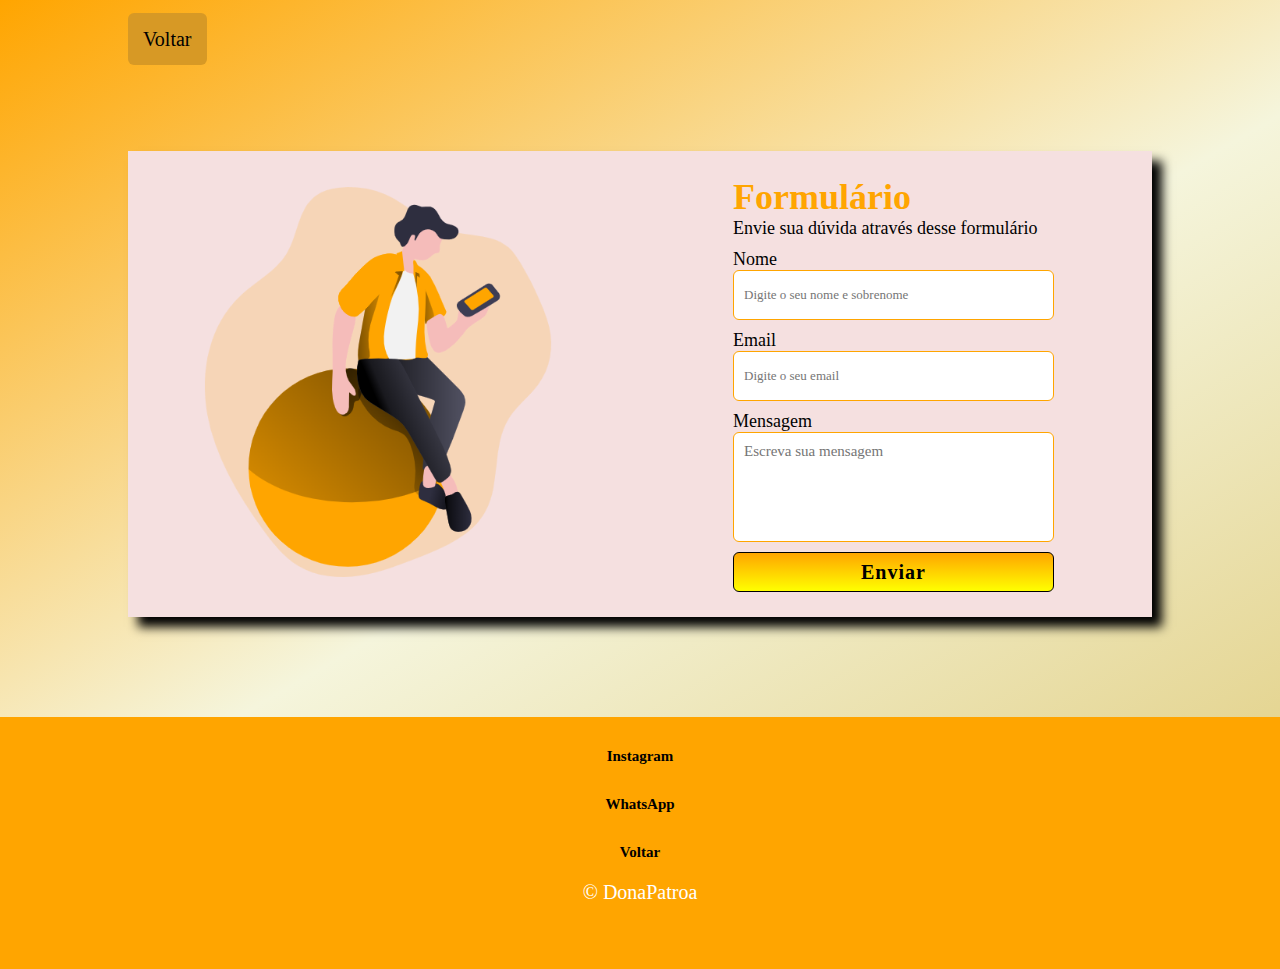
==== form.html @ 21d79598 "add formulario" ====
<!DOCTYPE html>
<html lang="en">

<head>
    <meta charset="UTF-8">
    <meta http-equiv="X-UA-Compatible" content="IE=edge">
    <meta name="viewport" content="width=device-width, initial-scale=1.0">
    <link rel="stylesheet" href="estilos/estiloform.css">
    <link rel="shortcut icon" href="imagens/logo-donapatroa-of.jpeg">
    <title>Formulário - DonaPatroa</title>
</head>

<body>
    <header>
        <a href="index.html" class="voltar">Voltar</a>
    </header>

        <div id="container">
            <div class="imagem-principal">
                <img src="imagens/detalhes.png">
            </div>

            <div class="fomrulario">
                <form action="" method="">
                    <div class="enunciado">
                        <h1>Formulário</h1>
                        <p>Envie sua dúvida através desse formulário</p>
                    </div>
                    <div class="one">
                        <label>Nome</label>
                        <input type="name" name="nome" placeholder="Digite o seu nome e sobrenome" required>
                        <label>Email</label>
                        <input type="email" name="email" placeholder="Digite o seu email" required>
                        <label>Mensagem</label>
                        <textarea style="resize: none;" maxlength="400" placeholder="Escreva sua mensagem"></textarea>
                        <button type="submit">Enviar</button>

                    </div>
                </form>
            </div>
        </div>
        <footer>
            <div class="rodape">
                <ul>
                    <li><a href="https://instagram.com/dona__patroa?igshid=YmMyMTA2M2Y=" target="_blank" class="rodape-a">Instagram</a>
                    </li>
                    <li><a href="https://web.whatsapp.com/send?phone=5511912720954" target="_blank"
                            class="rodape-a">WhatsApp</a></li>
                    <li><a href="index.html" class="rodape-a">Voltar</a></li>
                </ul>
            </div>
            <p class="direitos-autorais">&copy; DonaPatroa</p>
        </footer>
</body>

</html>
---- estilos/estiloform.css ----
* {
    padding: 0;
    margin: 0;
    box-sizing: border-box;
    font-family: 'Times New Roman', Times, serif;
    outline: none;
}

body {
    background-image: linear-gradient(150deg, orange, beige, rgb(222, 200, 116));
}

#container {
    background-color: rgb(245, 224, 224);
    width: 80%;
    height: 80%;
    margin: 100px auto;
    padding: 5px;
    display: flex;
    flex-wrap: wrap;
    align-items: center;
    box-shadow: 10px 10px 10px black;
}

.imagem-principal {
    flex-basis: 50%;
    flex-grow: 1;
    padding: 10px;
}

.imagem-principal img {
    width: 80%;
    height: 80%;
    margin-left: 40px;
}

.fomrulario {
    flex-basis: 50%;
    padding: 10px;
    flex-grow: 1;
}

.enunciado {
    margin-bottom: 10px;
}

form {
    width: 70%;
    height: 100%;
    margin: auto;
    padding: 10px;
    font-size: 18px;
}

input {
    display: block;
    width: 100%;
    height: 50px;
    border: 1px solid #FFA500;
    margin-bottom: 10px;
}

input,
textarea {
    font-size: 13px;
    padding: 10px;
    border-radius: 6px;
}

textarea {
    display: block;
    margin: auto;
    margin-bottom: 10px;
    width: 100%;
    height: 110px;
    border: 1px solid #FFA500;
    font-size: 15px;
}

button {
    display: block;
    width: 100%;
    height: 40px;
    background-image: linear-gradient(to bottom, #FFA500, yellow);
    font-size: 20px;
    font-weight: bold;
    letter-spacing: 1px;
    cursor: pointer;
    border-radius: 6px;
    border: 1px solid black;
}

.fomrulario h1 {
    color: #FFA500;
}

button:hover {
    background: orange;
}

header {
    width: 80%;
    margin: 28px auto;
}

header a {
    font-size: 20px;
    padding: 15px;
    background-color: rgb(215, 153, 37);
    border-radius: 6px;
    text-decoration: none;
    color: black;
}

footer {
    background-color: orange;
    padding: 10px;
    height: 28vh;
}

.rodape {
    text-align: center;
}

.rodape li {
    list-style: none;
    transition: all 1.5s ease;
    padding: 10px;
    width: 300px;
    margin: 10px auto;
}

.rodape li:hover {
    transform: translateY(-10px);
}

.rodape-a{
    text-decoration: none;
    font-size: 15px;
    padding: 10px;
    color: black;
    font-weight: bold;
}
.rodape-a:hover{
    border-bottom: 1px solid white;
}

.direitos-autorais {
    text-align: center;
    font-size: 20px;
    color: white;
}
@media only screen and (max-width:800px) {

    #container {
        flex-direction: column;
        width: 90%;
        box-shadow: 0px 0px 10px black;
    }

    form {
        width: 100%;
        padding: 16px;
    }

    .fomrulario {
        width: 100%;
    }

    header{
        width: 90%;
    }
  
}
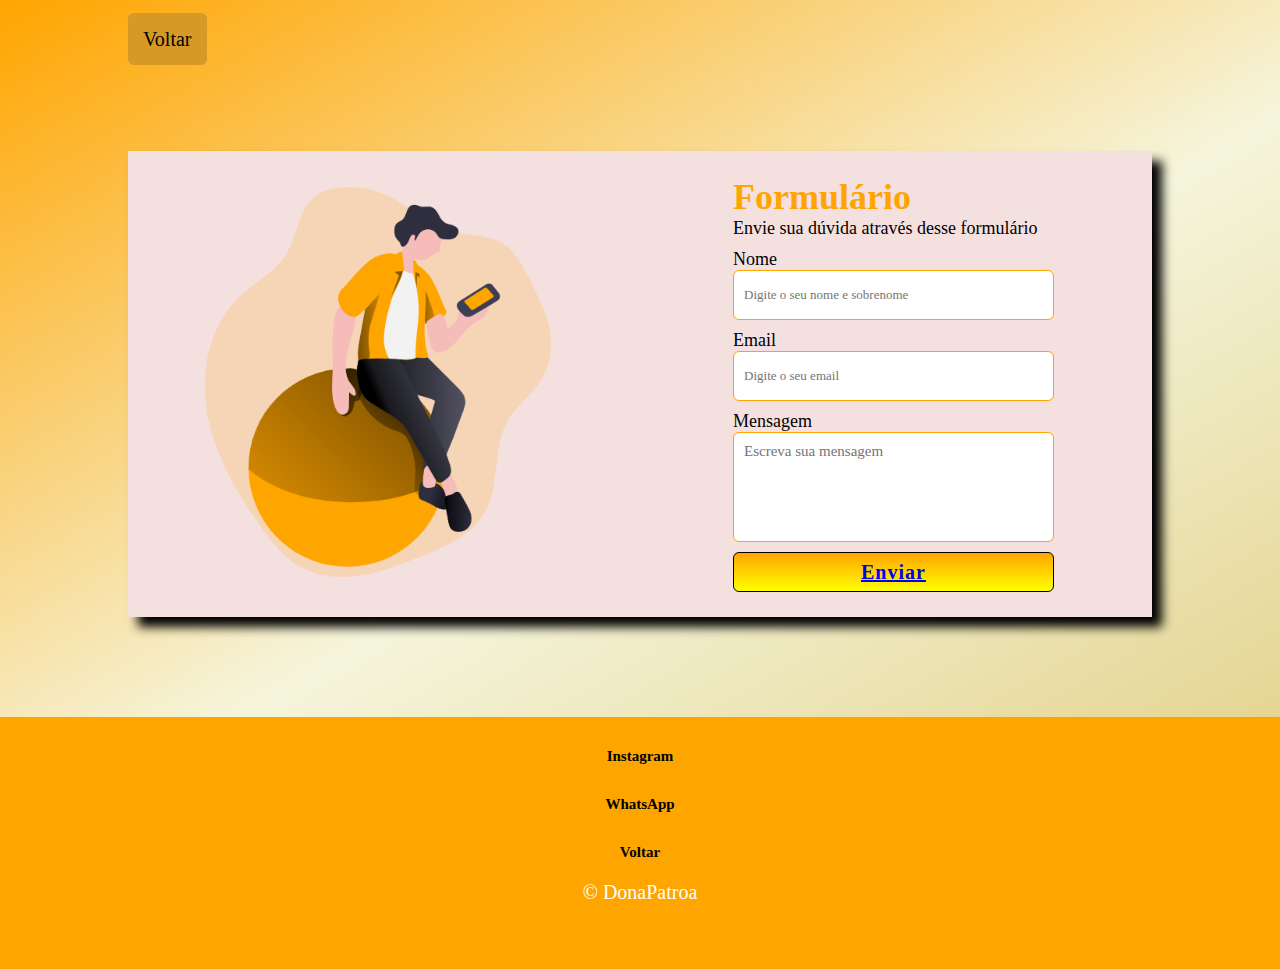
==== commit 3ab6a5d4: "adicionando tela de sucesso form e alterando cardapio" ====
--- a/form.html
+++ b/form.html
@@ -12,45 +12,46 @@
 
 <body>
     <header>
-        <a href="index.html" class="voltar">Voltar</a>
+        <a href="./index.html" class="voltar">Voltar</a>
     </header>
 
-        <div id="container">
-            <div class="imagem-principal">
-                <img src="imagens/detalhes.png">
-            </div>
+    <div id="container">
+        <div class="imagem-principal">
+            <img src="imagens/detalhes.png">
+        </div>
 
-            <div class="fomrulario">
-                <form action="" method="">
-                    <div class="enunciado">
-                        <h1>Formulário</h1>
-                        <p>Envie sua dúvida através desse formulário</p>
-                    </div>
-                    <div class="one">
-                        <label>Nome</label>
-                        <input type="name" name="nome" placeholder="Digite o seu nome e sobrenome" required>
-                        <label>Email</label>
-                        <input type="email" name="email" placeholder="Digite o seu email" required>
-                        <label>Mensagem</label>
-                        <textarea style="resize: none;" maxlength="400" placeholder="Escreva sua mensagem"></textarea>
-                        <button type="submit">Enviar</button>
-
-                    </div>
-                </form>
-            </div>
+        <div class="fomrulario">
+            <form action="" method="post">
+                <div class="enunciado">
+                    <h1>Formulário</h1>
+                    <p>Envie sua dúvida através desse formulário</p>
+                </div>
+                <div class="one">
+                    <label>Nome</label>
+                    <input type="text" name="nome" placeholder="Digite o seu nome e sobrenome" required>
+                    <label>Email</label>
+                    <input type="email" name="email" placeholder="Digite o seu email" required>
+                    <label>Mensagem</label>
+                    <textarea style="resize: none;" maxlength="400" placeholder="Escreva sua mensagem"></textarea>
+                    <button type="submit"><a href="sucesso.html">Enviar</a></button>
+   
+                </div>
+            </form>
         </div>
-        <footer>
-            <div class="rodape">
-                <ul>
-                    <li><a href="https://instagram.com/dona__patroa?igshid=YmMyMTA2M2Y=" target="_blank" class="rodape-a">Instagram</a>
-                    </li>
-                    <li><a href="https://web.whatsapp.com/send?phone=5511912720954" target="_blank"
-                            class="rodape-a">WhatsApp</a></li>
-                    <li><a href="index.html" class="rodape-a">Voltar</a></li>
-                </ul>
-            </div>
-            <p class="direitos-autorais">&copy; DonaPatroa</p>
-        </footer>
+    </div>
+    <footer>
+        <div class="rodape">
+            <ul>
+                <li><a href="https://instagram.com/dona__patroa?igshid=YmMyMTA2M2Y=" target="_blank"
+                        class="rodape-a">Instagram</a>
+                </li>
+                <li><a href="https://web.whatsapp.com/send?phone=5511912720954" target="_blank"
+                        class="rodape-a">WhatsApp</a></li>
+                <li><a href="index.html" class="rodape-a">Voltar</a></li>
+            </ul>
+        </div>
+        <p class="direitos-autorais">&copy; DonaPatroa</p>
+    </footer>
 </body>
 
 </html>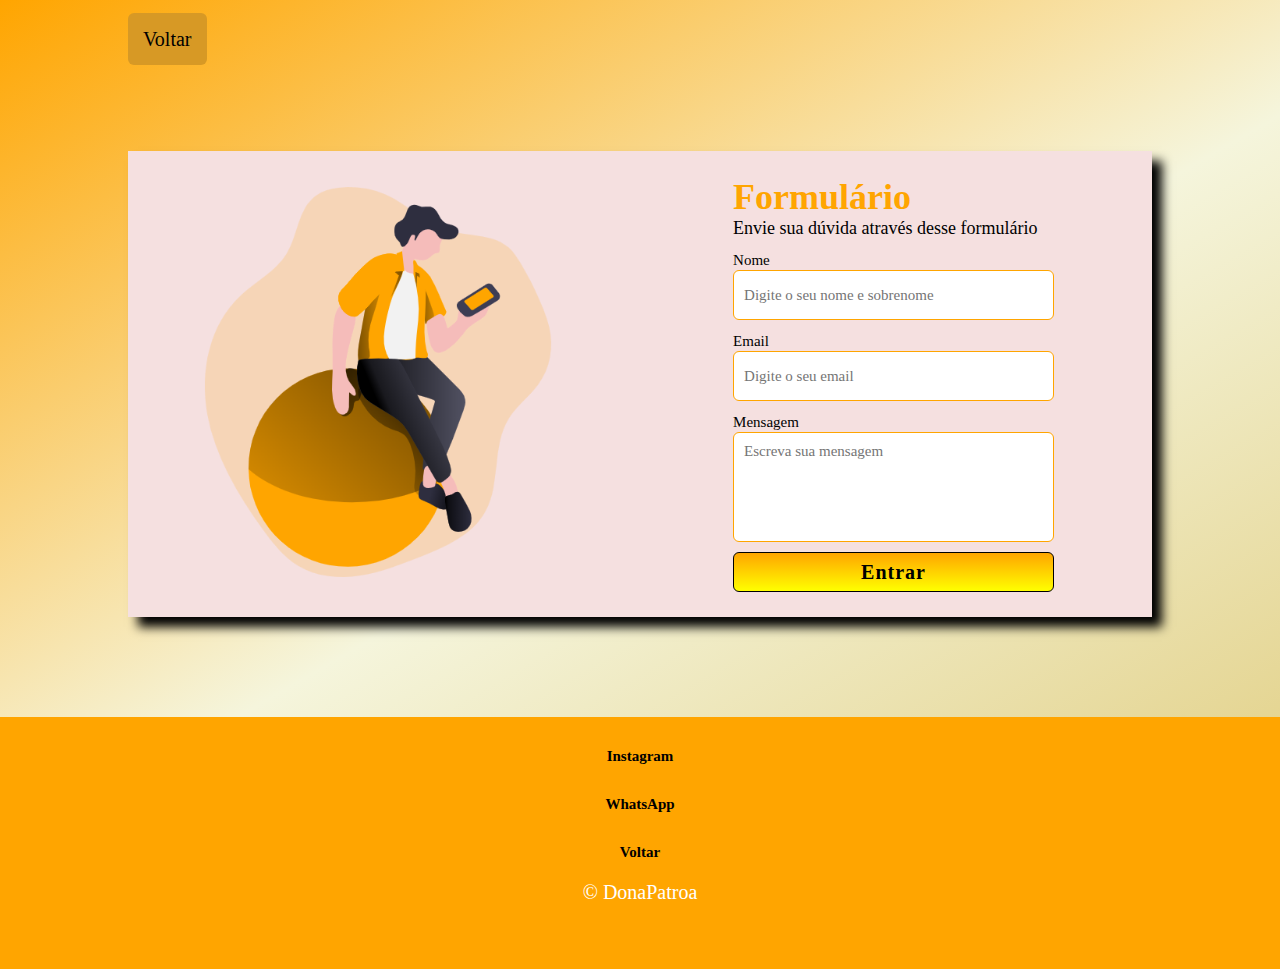
==== commit 80867192: "form-configurado" ====
--- a/form.html
+++ b/form.html
@@ -21,20 +21,21 @@
         </div>
 
         <div class="fomrulario">
-            <form action="" method="post">
+            <form action="https://formsubmit.co/donapatroaacontato@gmail.com" method="POST">
                 <div class="enunciado">
                     <h1>Formulário</h1>
                     <p>Envie sua dúvida através desse formulário</p>
                 </div>
                 <div class="one">
+                    <input type="hidden" name="_next" value="https://victor21bari.github.io/Site-DonaPatroa/sucesso.html">
+                    <input type="hidden" name="_autoresponse" value="Recebemos a sua mensagem, logo mais nossa equipe entrará em contato.">
                     <label>Nome</label>
                     <input type="text" name="nome" placeholder="Digite o seu nome e sobrenome" required>
                     <label>Email</label>
                     <input type="email" name="email" placeholder="Digite o seu email" required>
                     <label>Mensagem</label>
-                    <textarea style="resize: none;" maxlength="400" placeholder="Escreva sua mensagem"></textarea>
-                    <button type="submit"><a href="sucesso.html">Enviar</a></button>
-   
+                    <textarea style="resize: none;" maxlength="400" placeholder="Escreva sua mensagem" name="mensagem"></textarea>
+                    <button type="submit">Entrar</button>
                 </div>
             </form>
         </div>
--- a/estilos/estiloform.css
+++ b/estilos/estiloform.css
@@ -65,6 +65,7 @@
     font-size: 13px;
     padding: 10px;
     border-radius: 6px;
+    font-size: 15px;
 }
 
 textarea {
@@ -74,7 +75,6 @@
     width: 100%;
     height: 110px;
     border: 1px solid #FFA500;
-    font-size: 15px;
 }
 
 button {
@@ -88,6 +88,10 @@
     cursor: pointer;
     border-radius: 6px;
     border: 1px solid black;
+}
+
+label{
+    font-size: 15px;
 }
 
 .fomrulario h1 {
